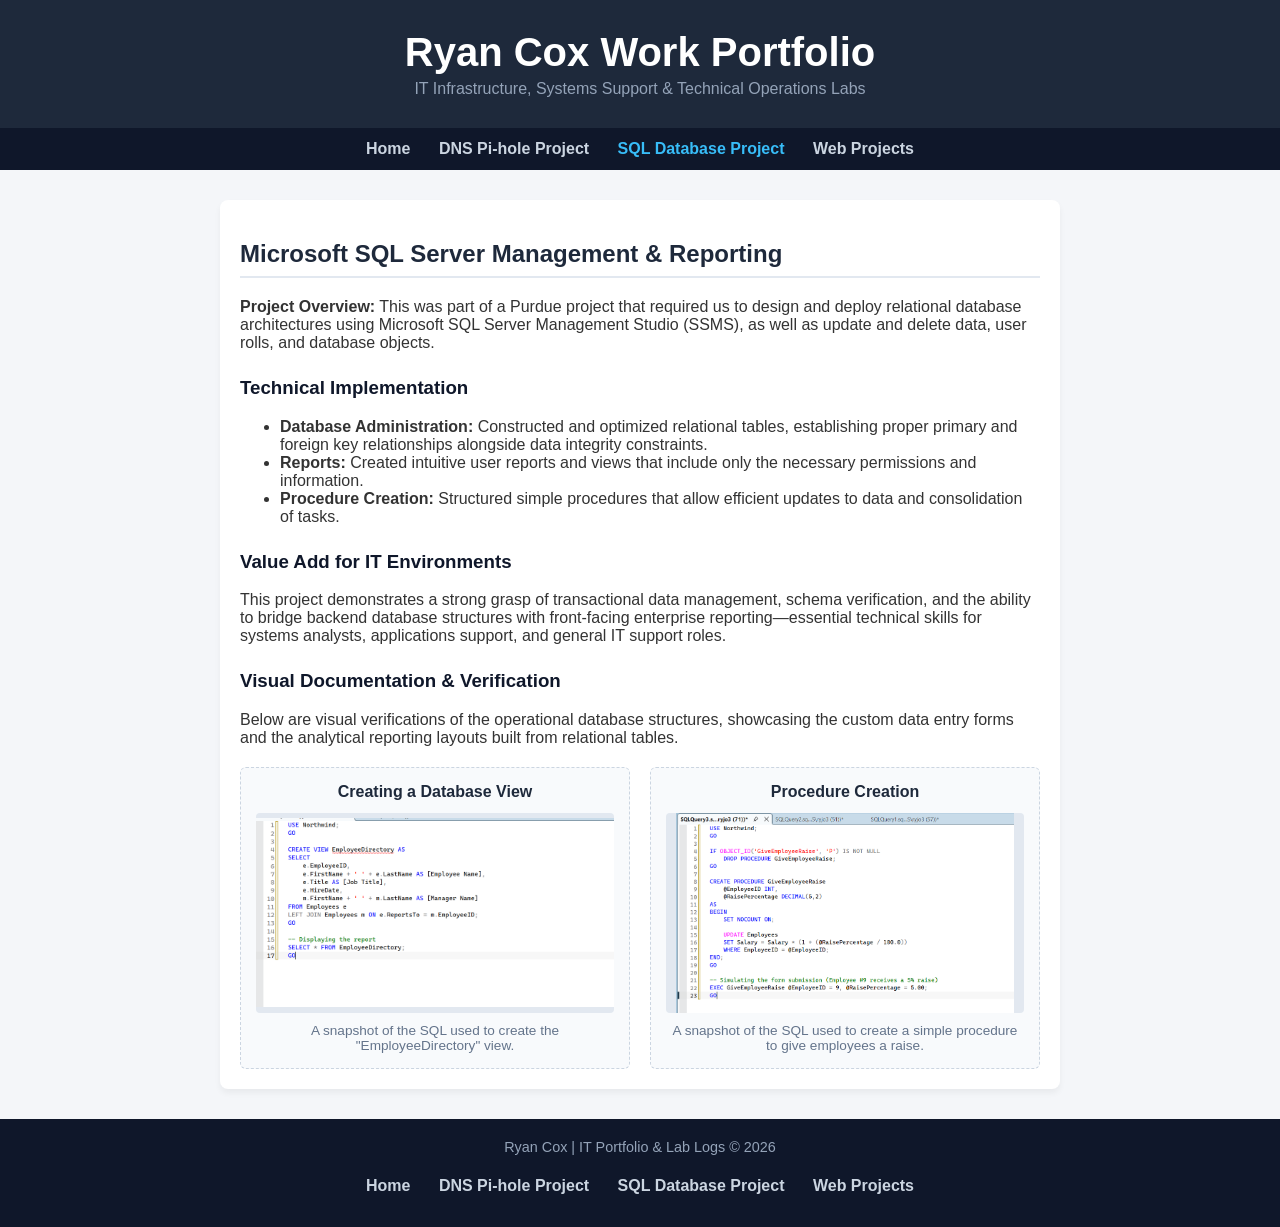
==== database.html @ aa524471 "Add files via upload" ====
<!DOCTYPE html>
<html lang="en">
<head>
    <meta charset="UTF-8">
    <meta name="viewport" content="width=device-width, initial-scale=1.0">
    <title>SQL Database Project | Ryan Cox</title>
    <link rel="stylesheet" href="style.css">
</head>
<body>

    <header>
        <h1>Ryan Cox Work Portfolio</h1>
        <p>IT Infrastructure, Systems Support & Technical Operations Labs</p>
    </header>

    <nav>
        <a href="index.html">Home</a>
        <a href="pihole.html">DNS Pi-hole Project</a>
        <a href="database.html" class="active">SQL Database Project</a>
        <a href="webprojects.html">Web Projects</a>
    </nav>

    <main>
        <h2>Microsoft SQL Server Management &amp; Reporting</h2>
        <p><strong>Project Overview:</strong> This was part of a Purdue project that required us to design and deploy relational database architectures using Microsoft SQL Server Management Studio (SSMS), as well as update and delete data, user rolls, and database objects.</p>
        
        <h3>Technical Implementation</h3>
        <ul>
            <li><strong>Database Administration:</strong> Constructed and optimized relational tables, establishing proper primary and foreign key relationships alongside data integrity constraints.</li>
            <li><strong>Reports:</strong> Created intuitive user reports and views that include only the necessary permissions and information.</li>
            <li><strong>Procedure Creation:</strong> Structured simple procedures that allow efficient updates to data and consolidation of tasks.</li>
        </ul>

        <h3>Value Add for IT Environments</h3>
        <p>This project demonstrates a strong grasp of transactional data management, schema verification, and the ability to bridge backend database structures with front-facing enterprise reporting—essential technical skills for systems analysts, applications support, and general IT support roles.</p>

        <!-- Visual Documentation Section -->
        <h3>Visual Documentation &amp; Verification</h3>
        <p>Below are visual verifications of the operational database structures, showcasing the custom data entry forms and the analytical reporting layouts built from relational tables.</p>
        
        <div class="gallery-container">
            
            <!-- Card 1: SQL View -->
            <div class="gallery-card">
                <h4>Creating a Database View</h4>
                <div class="placeholder-box">
                    <img src="sql-view-screenshot.png" alt="Database Input Form Interface" onload="this.style.display='block';">
                </div>
                <p class="caption">A snapshot of the SQL used to create the "EmployeeDirectory" view.</p>
            </div>

            <!-- Card 2: SQL Procedure -->
            <div class="gallery-card">
                <h4>Procedure Creation</h4>
                <div class="placeholder-box">
                    <img src="sql-procedure-screenshot.png" alt="SQL Generated Report Sample" onload="this.style.display='block';">
                </div>
                <p class="caption">A snapshot of the SQL used to create a simple procedure to give employees a raise.</p>
            </div>

        </div>
    </main>

    <footer>
        <p>Ryan Cox | IT Portfolio &amp; Lab Logs &copy; 2026</p>
        <nav>
            <a href="index.html">Home</a>
            <a href="pihole.html">DNS Pi-hole Project</a>
            <a href="database.html">SQL Database Project</a>
            <a href="webprojects.html">Web Projects</a>
        </nav>
    </footer>

</body>
</html>
---- style.css ----
/* General Layout */
body {
    font-family: 'Segoe UI', Tahoma, Geneva, Verdana, sans-serif;
    margin: 0;
    padding: 0;
    background-color: #f4f6f9;
    color: #333;
    display: flex;
    flex-direction: column;
    min-height: 100vh;
}

/* Header */
header {
    background-color: #1e293b;
    color: #ffffff;
    text-align: center;
    padding: 30px 10px;
}

header h1 {
    margin: 0;
    font-size: 2.5rem;
}

header p {
    margin: 5px 0 0 0;
    color: #94a3b8;
}

/* Navigation Bars (Header & Footer) */
nav {
    background-color: #0f172a;
    text-align: center;
    padding: 12px 0;
}

nav a {
    color: #cbd5e1;
    text-decoration: none;
    margin: 0 12px;
    font-weight: bold;
    font-size: 1rem;
    display: inline-block;
}

nav a:hover {
    color: #38bdf8;
}

nav a:hover, nav a.active {
    color: #38bdf8;
}

/* Main Content Area */
main {
    flex: 1;
    max-width: 800px;
    margin: 30px auto;
    padding: 20px;
    background: #ffffff;
    border-radius: 8px;
    box-shadow: 0 4px 6px rgba(0, 0, 0, 0.05);
}

h2 {
    color: #1e293b;
    border-bottom: 2px solid #e2e8f0;
    padding-bottom: 8px;
}

h3 {
    color: #0f172a;
    margin-top: 25px;
}

/* Footer */
footer {
    background-color: #0f172a;
    color: #94a3b8;
    text-align: center;
    padding: 20px 0;
    margin-top: auto;
}

footer p {
    margin: 0 0 10px 0;
    font-size: 0.9rem;
}


@media (max-width: 600px) {
    nav a {
        margin: 5px 10px;
        font-size: 0.9rem;
    }
}

/* Image Gallery Structure */
.gallery-container {
    display: flex;
    flex-wrap: wrap;
    gap: 20px;
    margin-top: 20px;
}

.gallery-card {
    flex: 1;
    min-width: 280px;
    background: #f8fafc;
    border: 1px dashed #cbd5e1;
    padding: 15px;
    border-radius: 6px;
    text-align: center;
}

.gallery-card h4 {
    margin-top: 0;
    color: #1e293b;
    margin-bottom: 12px;
}

.placeholder-box {
    background: #e2e8f0;
    height: 200px;
    display: flex;
    align-items: center;
    justify-content: center;
    border-radius: 4px;
    color: #64748b;
    margin-bottom: 10px;
    overflow: hidden;
}

.placeholder-box img {
    max-width: 100%;
    max-height: 100%;
    display: none; 
}

.caption {
    font-size: 0.85rem;
    color: #64748b;
    margin: 0;
}
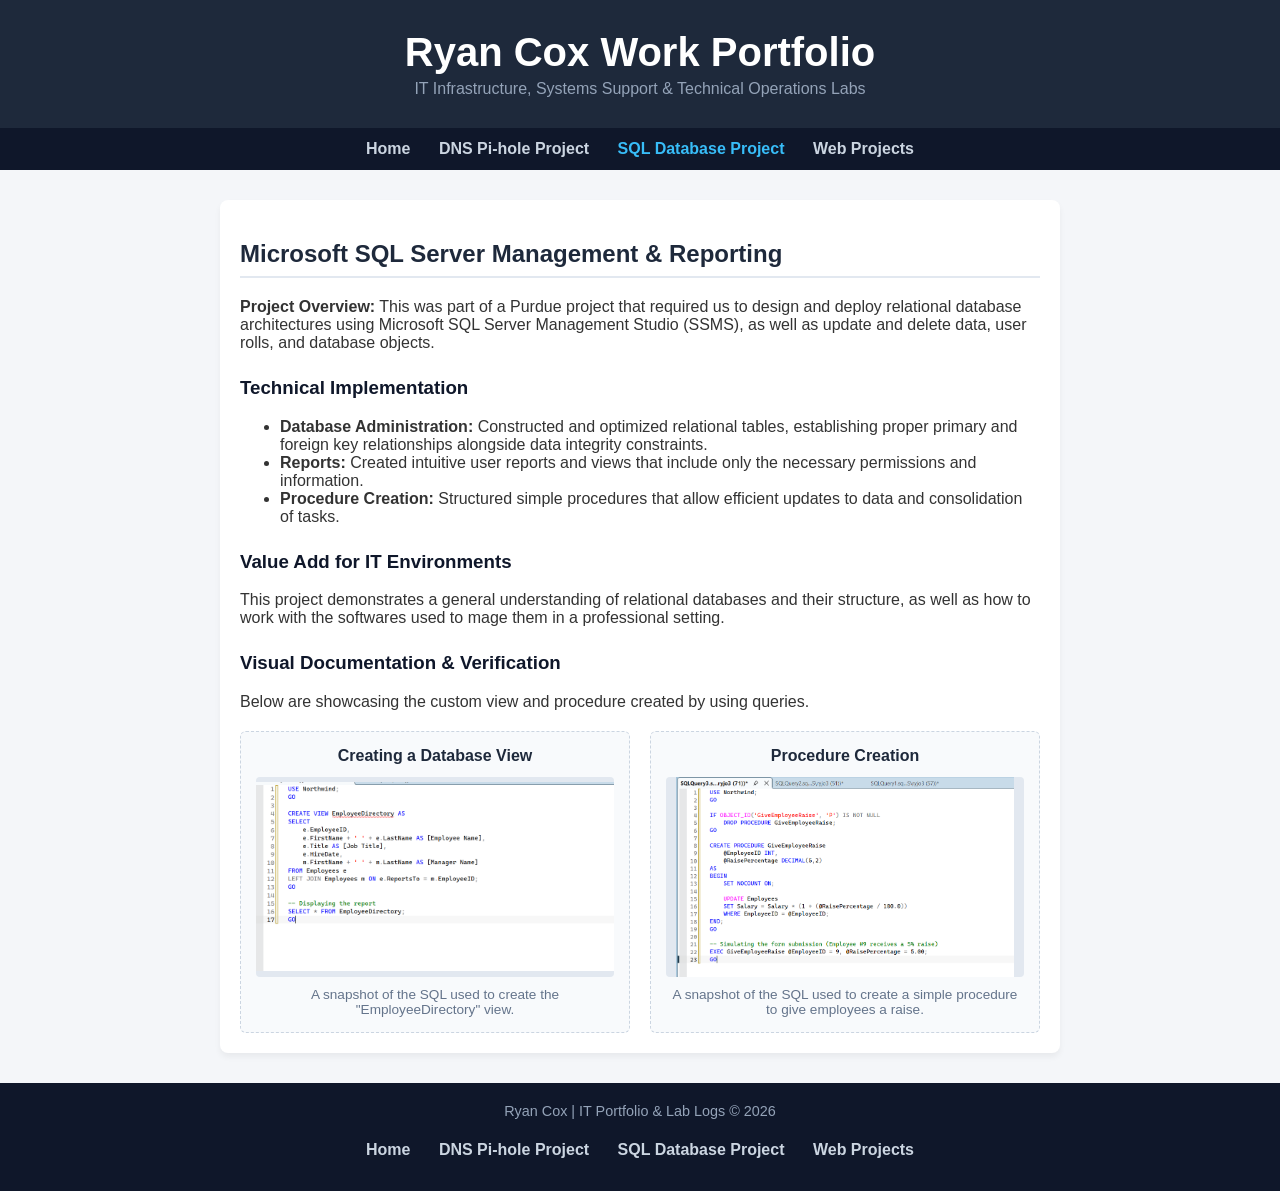
==== commit 4d6e77ad: "Add files via upload" ====
--- a/database.html
+++ b/database.html
@@ -32,11 +32,11 @@
         </ul>
 
         <h3>Value Add for IT Environments</h3>
-        <p>This project demonstrates a strong grasp of transactional data management, schema verification, and the ability to bridge backend database structures with front-facing enterprise reporting—essential technical skills for systems analysts, applications support, and general IT support roles.</p>
+        <p>This project demonstrates a general understanding of relational databases and their structure, as well as how to work with the softwares used to mage them in a professional setting.</p>
 
         <!-- Visual Documentation Section -->
         <h3>Visual Documentation &amp; Verification</h3>
-        <p>Below are visual verifications of the operational database structures, showcasing the custom data entry forms and the analytical reporting layouts built from relational tables.</p>
+        <p>Below are showcasing the custom view and procedure created by using queries.</p>
         
         <div class="gallery-container">
             
